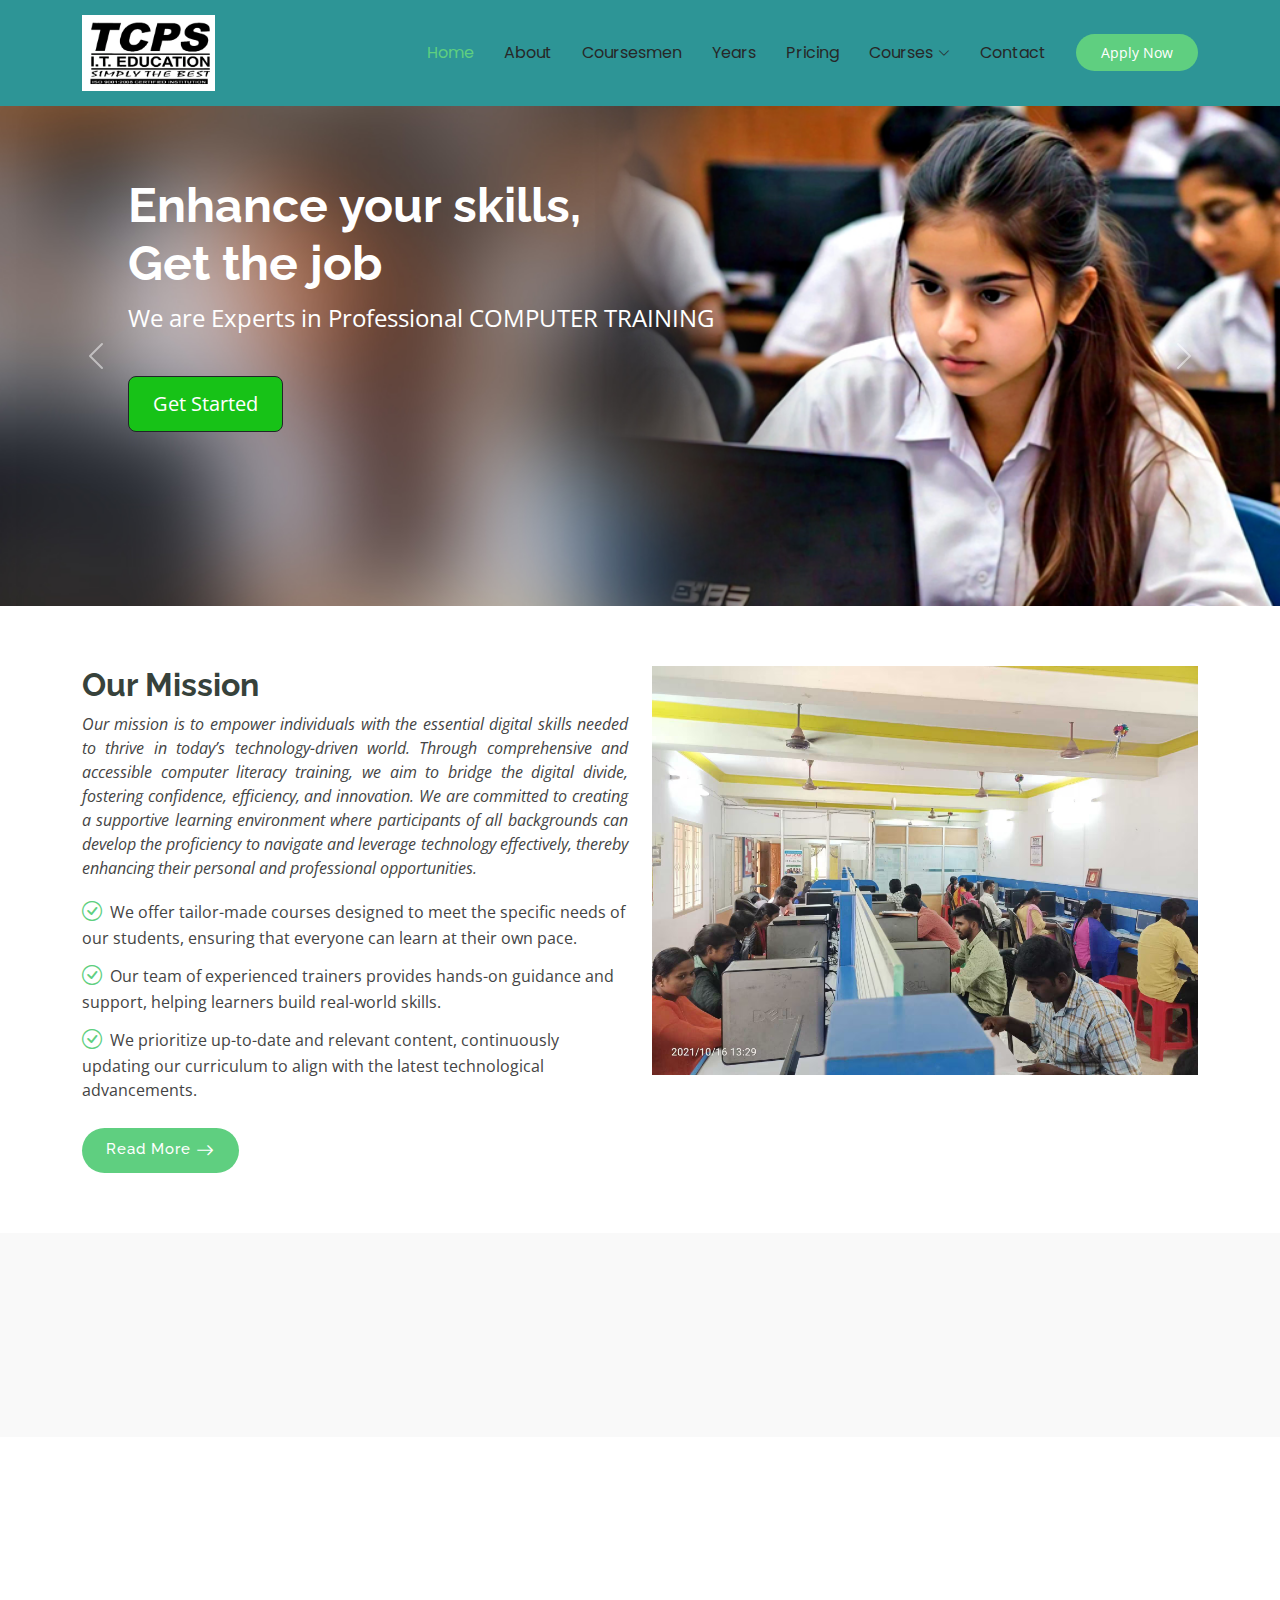
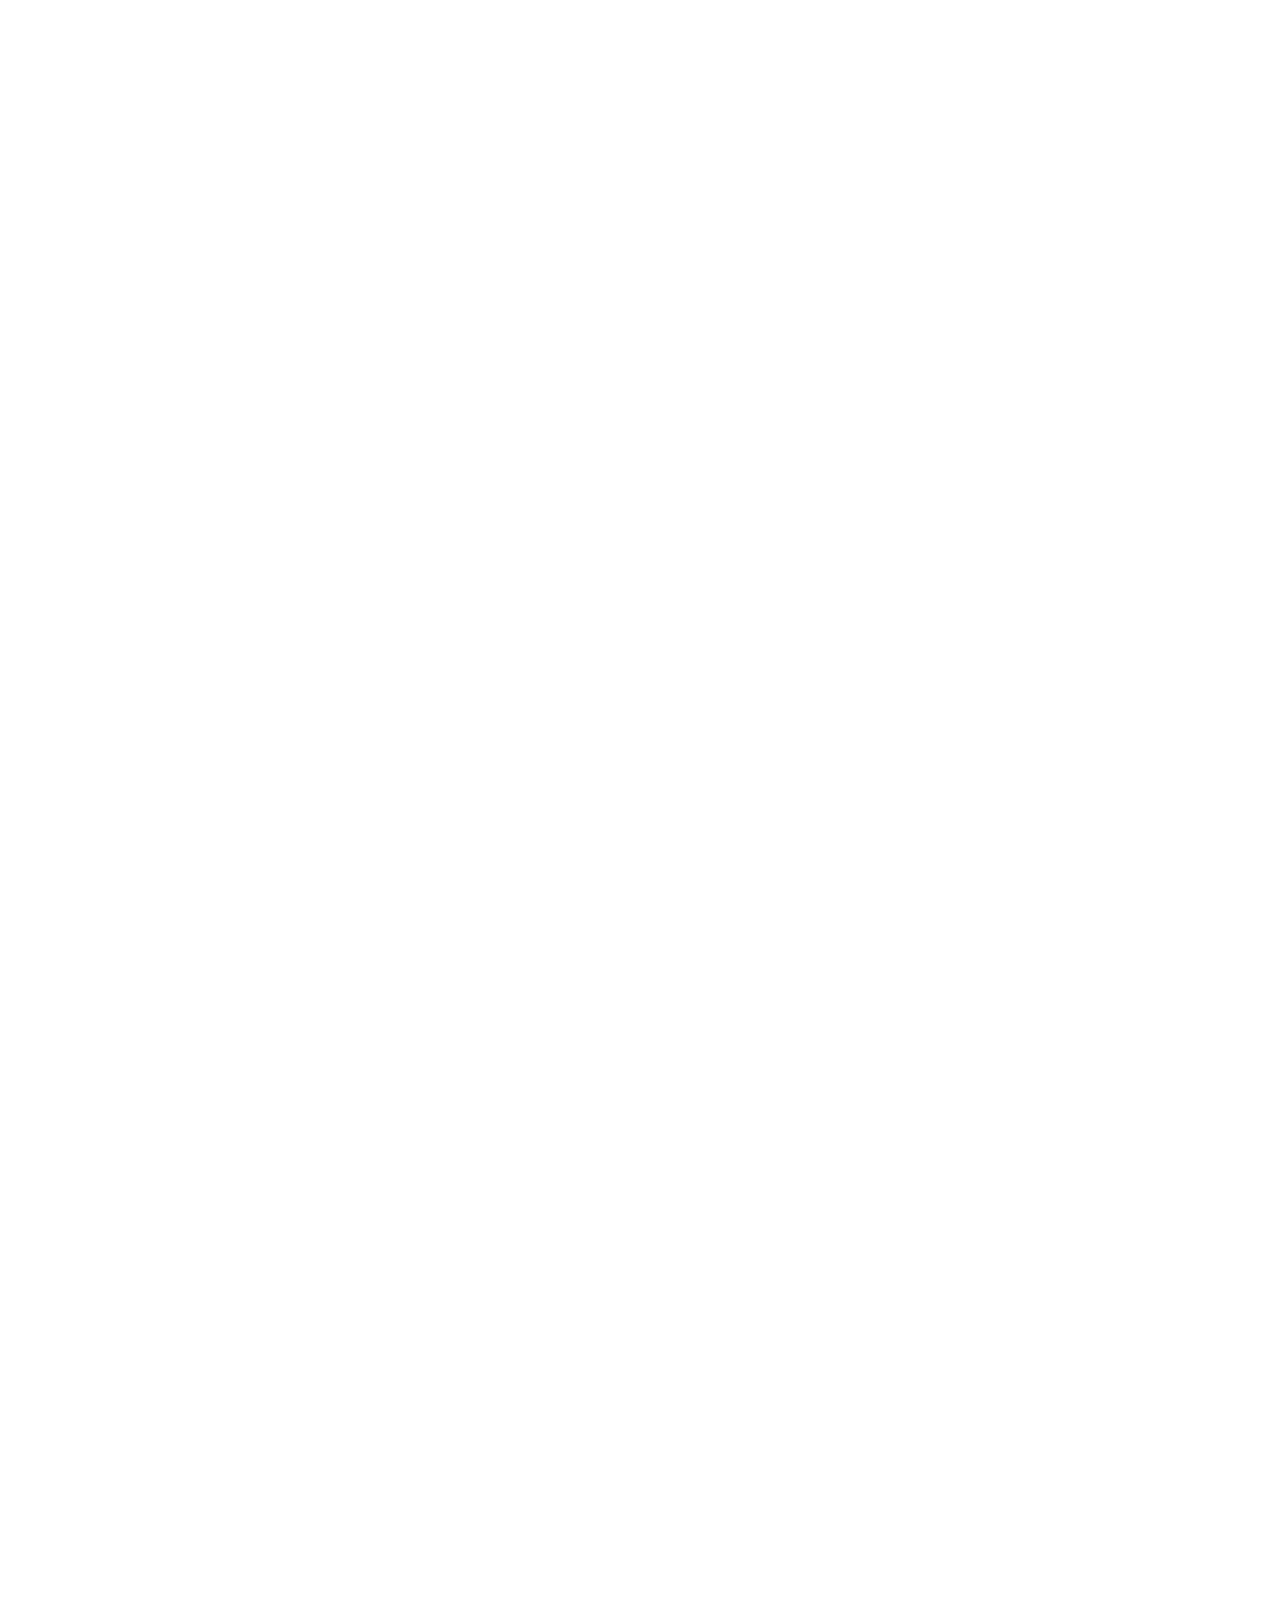
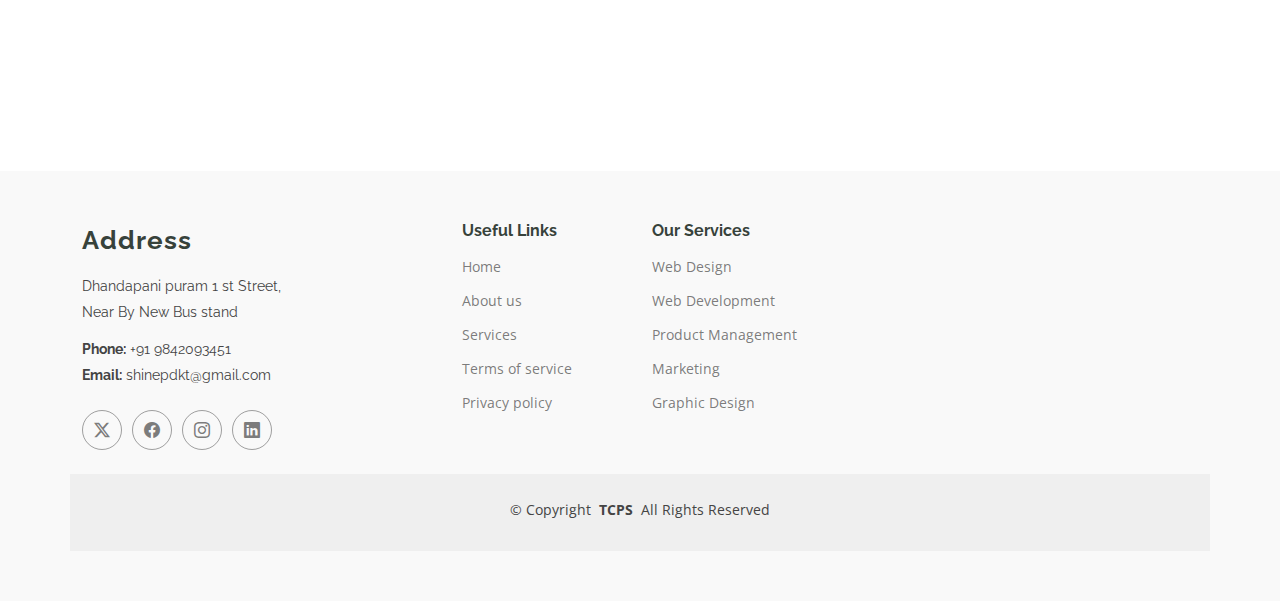
==== index.html @ 38778ba8 "Add project files" ====
<!DOCTYPE html>
<html lang="en">

<head>
  <meta charset="utf-8">
  <meta content="width=device-width, initial-scale=1.0" name="viewport">
  <title>TCPS - Best Computer training Institude in Pudukkottai</title>
  <meta name="description" content="">
  <meta name="keywords" content="">

  <!-- Favicons -->
  <link href="assets/img/favicon.png" rel="icon">
  <link href="assets/img/apple-touch-icon.png" rel="apple-touch-icon">

  <!-- Fonts -->
  <link href="https://fonts.googleapis.com" rel="preconnect">
  <link href="https://fonts.gstatic.com" rel="preconnect" crossorigin>
  <link href="https://fonts.googleapis.com/css2?family=Open+Sans:ital,wght@0,300;0,400;0,500;0,600;0,700;0,800;1,300;1,400;1,500;1,600;1,700;1,800&family=Poppins:ital,wght@0,100;0,200;0,300;0,400;0,500;0,600;0,700;0,800;0,900;1,100;1,200;1,300;1,400;1,500;1,600;1,700;1,800;1,900&family=Raleway:ital,wght@0,100;0,200;0,300;0,400;0,500;0,600;0,700;0,800;0,900;1,100;1,200;1,300;1,400;1,500;1,600;1,700;1,800;1,900&display=swap" rel="stylesheet">

  <!-- Vendor CSS Files -->
  <link href="assets/vendor/bootstrap/css/bootstrap.min.css" rel="stylesheet">
  <link href="assets/vendor/bootstrap-icons/bootstrap-icons.css" rel="stylesheet">
  <link href="assets/vendor/aos/aos.css" rel="stylesheet">
  <link href="assets/vendor/glightbox/css/glightbox.min.css" rel="stylesheet">
  <link href="assets/vendor/swiper/swiper-bundle.min.css" rel="stylesheet">

  <!-- Main CSS File -->
  <link href="assets/css/main.css" rel="stylesheet">

  <!-- =======================================================
  * Template Name: Mentor
  * Template URL: https://bootstrapmade.com/mentor-free-education-bootstrap-theme/
  * Updated: Aug 07 2024 with Bootstrap v5.3.3
  * Author: BootstrapMade.com
  * License: https://bootstrapmade.com/license/
  ======================================================== -->
</head>

<body class="index-page">

  <header id="header" class="header d-flex align-items-center sticky-top">
    <div class="container-fluid container-xl position-relative d-flex align-items-center">

      <a href="index.html" class="logo d-flex align-items-center me-auto">
        <!-- Uncomment the line below if you also wish to use an image logo -->
        <!-- <img src="assets/img/logo.png" alt=""> -->
        <!-- <h1 class="sitename">TCPS</h1> -->
        <img src="assets/img/logo.png">
      </a>

      <nav id="navmenu" class="navmenu">
        <ul>
          <li><a href="index.html" class="active">Home<br></a></li>
          <li><a href="about.html">About</a></li>
          <li><a href="courses.html">Coursesmen</a></li>
          <li><a href="events.html">Years</a></li>
          <li><a href="pricing.html">Pricing</a></li>
          <li class="dropdown"><a href="#"><span>Courses</span> <i class="bi bi-chevron-down toggle-dropdown"></i></a>
            <ul>
              <li><a href="#">Shorterm Courses</a></li>
              <li class="dropdown"><a href="#"><span>Diploma Course</span> <i class="bi bi-chevron-down toggle-dropdown"></i></a>
                <ul>
                  <li><a href="#">DOA</a></li>
                  <li><a href="#">DOAS</a></li>
                  <li><a href="#">DCA</a></li>
                  <li><a href="#">DOM</a></li>
                  <li><a href="#">DDTP</a></li>
                </ul>
              </li>
              <li><a href="#">Type Writing</a></li>
              <li><a href="#">Photoshop</a></li>
              <li><a href="#">Tally</a></li>
            </ul>
          </li>
          <li><a href="contact.html">Contact</a></li>
        </ul>
        <i class="mobile-nav-toggle d-xl-none bi bi-list"></i>
      </nav>

      <a class="btn-getstarted" href="courses.html">Apply Now</a>

    </div>
  </header>

    <!-- Hero Section -->

    </head>
    <body>
        <div id="carouselExampleCaptions" class="carousel slide" data-bs-ride="carousel" data-bs-interval="5000">
            <div class="carousel-inner">
                <div class="carousel-item active">
                    <img src="hero-bg.jpg" class="d-block w-100" alt="...">
                    <div class="carousel-caption">
                        <h1>Enhance your skills,<br>Get the job</h1>
                        <p>We are Experts in Professional COMPUTER TRAINING</p>
                        <a href="#" class="btn btn-dark btn-lg">Get Started</a>
                    </div>
                </div>
                <div class="carousel-item">
                    <img src="hero-bg.jpg" class="d-block w-100" alt="...">
                    <div class="carousel-caption">
                        <h1>Enhance your skills,<br>Get the job</h1>
                        <p>We are Experts in Professional COMPUTER TRAINING</p>
                        <a href="#" class="btn btn-dark btn-lg">Get Started</a>
                    </div>
                </div>
                <div class="carousel-item">
                    <img src="hero-bg.jpg" class="d-block w-100" alt="...">
                    <div class="carousel-caption">
                        <h1>Enhance your skills,<br>Get the job</h1>
                        <p>We are Experts in Professional COMPUTER TRAINING</p>
                        <a href="#" class="btn btn-dark btn-lg">Get Started</a>
                    </div>
                </div>
            </div>
            <button class="carousel-control-prev" type="button" data-bs-target="#carouselExampleCaptions" data-bs-slide="prev">
                <span class="carousel-control-prev-icon" aria-hidden="true"></span>
                <span class="visually-hidden">Previous</span>
            </button>
            <button class="carousel-control-next" type="button" data-bs-target="#carouselExampleCaptions" data-bs-slide="next">
                <span class="carousel-control-next-icon" aria-hidden="true"></span>
                <span class="visually-hidden">Next</span>
            </button>
        </div>
    
        <script src="https://cdn.jsdelivr.net/npm/bootstrap@5.3.0/dist/js/bootstrap.bundle.min.js"></script>
      
    </section><!-- /Hero Section -->

    <!-- About Section -->
    <section id="about" class="about section">

      <div class="container">

        <div class="row gy-4">

          <div class="col-lg-6 order-1 order-lg-2" data-aos="fade-up" data-aos-delay="100">
            <img src="assets/img/about.jpg" class="img-fluid" alt="">
          </div>

          <div class="col-lg-6 order-2 order-lg-1 content" data-aos="fade-up" data-aos-delay="200">
            <h3>Our Mission</h3>
            <p class="fst-italic" style="text-align: justify;">Our mission is to empower individuals with the essential digital skills needed to thrive in today’s technology-driven world. Through comprehensive and accessible computer literacy training, we aim to bridge the digital divide, fostering confidence, efficiency, and innovation. We are committed to creating a supportive learning environment where participants of all backgrounds can develop the proficiency to navigate and leverage technology effectively, thereby enhancing their personal and professional opportunities.</p>
            <ul>
              <li><i class="bi bi-check-circle"></i> <span>We offer tailor-made courses designed to meet the specific needs of our students, ensuring that everyone can learn at their own pace.</span></li>
              <li><i class="bi bi-check-circle"></i> <span>Our team of experienced trainers provides hands-on guidance and support, helping learners build real-world skills.</span></li>
              <li><i class="bi bi-check-circle"></i> <span>We prioritize up-to-date and relevant content, continuously updating our curriculum to align with the latest technological advancements.
              </span></li>
            </ul>
            <a href="#" class="read-more"><span>Read More</span><i class="bi bi-arrow-right"></i></a>
          </div>

        </div>

      </div>

    </section><!-- /About Section -->

    <!-- Counts Section -->
    <section id="counts" class="section counts light-background">

      <div class="container" data-aos="fade-up" data-aos-delay="100">

        <div class="row gy-4">

          <div class="col-lg-3 col-md-6">
            <div class="stats-item text-center w-100 h-100">
              <span data-purecounter-start="0" data-purecounter-end="6800" data-purecounter-duration="1" class="purecounter"></span>
              <p>Students</p>
            </div>
          </div><!-- End Stats Item -->

          <div class="col-lg-3 col-md-6">
            <div class="stats-item text-center w-100 h-100">
              <span data-purecounter-start="0" data-purecounter-end="20" data-purecounter-duration="1" class="purecounter"></span>
              <p>Courses</p>
            </div>
          </div><!-- End Stats Item -->

          <div class="col-lg-3 col-md-6">
            <div class="stats-item text-center w-100 h-100">
              <span data-purecounter-start="0" data-purecounter-end="15" data-purecounter-duration="1" class="purecounter"></span>
              <p>Years</p>
            </div>
          </div><!-- End Stats Item -->

          <div class="col-lg-3 col-md-6">
            <div class="stats-item text-center w-100 h-100">
              <span data-purecounter-start="0" data-purecounter-end="10" data-purecounter-duration="1" class="purecounter"></span>
              <p>Trainers</p>
            </div>
          </div><!-- End Stats Item -->

        </div>

      </div>

    </section><!-- /Counts Section -->

    <!-- Why Us Section -->
    <section id="why-us" class="section why-us">

      <div class="container">

        <div class="row gy-4">

          <div class="col-lg-4" data-aos="fade-up" data-aos-delay="100">
            <div class="why-box">
              <h3>"If you don't act today, tomorrow may never come."</h3>
              <p style="text-align: justify;">Are you ready to take your first step toward a rewarding career in technology? At our institute, we provide more than just courses—we offer a gateway to your future. Our curriculum is designed to meet the demands of today’s fast-paced IT industry, ensuring you gain the skills that employers are actively seeking. With hands-on training, personalized guidance from expert instructors, and a supportive learning environment, you'll be equipped to confidently navigate and excel in the digital world. Don’t just learn about technology—master it with us and open the door to endless opportunities.</p>
              <div class="text-center">
                <a href="#" class="more-btn"><span>Apply</span> <i class="bi bi-chevron-right"></i></a>
              </div>
            </div>
          </div><!-- End Why Box -->

          <div class="col-lg-8 d-flex align-items-stretch">
            <div class="row gy-4" data-aos="fade-up" data-aos-delay="200">

              <div class="col-xl-4">
                <div class="icon-box d-flex flex-column justify-content-center align-items-center">
                  <i class="bi bi-clipboard-data"></i>
                  <h4>Corporis voluptates officia eiusmod</h4>
                  <p>Consequuntur sunt aut quasi enim aliquam quae harum pariatur laboris nisi ut aliquip</p>
                </div>
              </div><!-- End Icon Box -->

            </div>
          </div>

        </div>

      </div>

    </section><!-- /Why Us Section -->

    <!-- Features Section -->
    <section id="features" class="features section">
      <div class="container section-title" data-aos="fade-up">
        <h2>Courses</h2>
        <p>WHAT WE DO OFFER</p>
      </div><!-- End Section Title -->

      <div class="container">

        <div class="row gy-4">

          <div class="col-lg-3 col-md-4" data-aos="fade-up" data-aos-delay="100">
            <div class="features-item">
              <i class="bi bi-mortarboard" style="color: #ffbb2c;"></i>
              <h3><a href="" class="stretched-link">Diploma Courses</a></h3>
            </div>
          </div><!-- End Feature Item -->

          <div class="col-lg-3 col-md-4" data-aos="fade-up" data-aos-delay="200">
            <div class="features-item">
              <i class="bi bi-award" style="color: #5578ff;"></i>
              <h3><a href="" class="stretched-link">Certificate Courses</a></h3>
            </div>
          </div><!-- End Feature Item -->

          <div class="col-lg-3 col-md-4" data-aos="fade-up" data-aos-delay="300">
            <div class="features-item">
              <i class="bi bi-keyboard" style="color: #e80368;"></i>
              <h3><a href="" class="stretched-link">Type Writing Courses</a></h3>
            </div>
          </div><!-- End Feature Item -->

          <div class="col-lg-3 col-md-4" data-aos="fade-up" data-aos-delay="400">
            <div class="features-item">
              <i class="bi bi-currency-rupee" style="color: #e361ff; font-size: 24px;"></i>
              <h3><a href="" class="stretched-link">Accounting Software</a></h3>
            </div>
          </div><!-- End Feature Item -->

          <div class="col-lg-3 col-md-4" data-aos="fade-up" data-aos-delay="500">
            <div class="features-item">
              <i class="bi bi-tools" style="color: #47aeff;"></i>
              <h3><a href="" class="stretched-link">3D Modeling and rendering</a></h3>
            </div>
          </div><!-- End Feature Item -->

          <div class="col-lg-3 col-md-4" data-aos="fade-up" data-aos-delay="600">
            <div class="features-item">
              <i class="bi bi-image" style="color: #ffa76e;"></i>
              <h3><a href="" class="stretched-link">Photoshop</a></h3>
            </div>
          </div><!-- End Feature Item -->

          <div class="col-lg-3 col-md-4" data-aos="fade-up" data-aos-delay="700">
            <div class="features-item">
              <i class="bi bi-laptop" style="color: #11dbcf;"></i>
              <h3><a href="" class="stretched-link">Computer Basics</a></h3>
            </div>
          </div><!-- End Feature Item -->

          <div class="col-lg-3 col-md-4" data-aos="fade-up" data-aos-delay="800">
            <div class="features-item">
              <i class="bi bi-terminal" style="color: #4233ff;"></i>
              <h3><a href="" class="stretched-link">Programming</a></h3>
            </div>
          </div><!-- End Feature Item -->

          <div class="col-lg-3 col-md-4" data-aos="fade-up" data-aos-delay="900">
            <div class="features-item">
              <i class="bi bi-camera-video" style="color: #b2904f;"></i>
              <h3><a href="" class="stretched-link">Video Editing</a></h3>
            </div>
          </div><!-- End Feature Item -->

          <div class="col-lg-3 col-md-4" data-aos="fade-up" data-aos-delay="1000">
            <div class="features-item">
              <i class="bi bi-cpu" style="color: #b20969;"></i>
              <h3><a href="" class="stretched-link">Hardware</a></h3>
            </div>
          </div><!-- End Feature Item -->

          <div class="col-lg-3 col-md-4" data-aos="fade-up" data-aos-delay="1100">
            <div class="features-item">
              <link rel="stylesheet" href="https://cdnjs.cloudflare.com/ajax/libs/font-awesome/6.0.0-beta3/css/all.min.css">
              <i class="fa fa-file-excel" style="color: #0f8527; font-size: 24px;"></i>
              <h3><a href="" class="stretched-link">Advanced Excel</a></h3>
            </div>
          </div><!-- End Feature Item -->

          <div class="col-lg-3 col-md-4" data-aos="fade-up" data-aos-delay="1200">
            <div class="features-item">
              <i class="bi bi-book" style="color: #29cc61;"></i>
              <h3><a href="" class="stretched-link">Sortterm Courses</a></h3>
            </div>
          </div><!-- End Feature Item -->

        </div>

      </div>

    </section><!-- /Features Section -->

    <!-- Courses Section -->
    <section id="courses" class="courses section">

      <!-- Section Title -->
      <div class="container section-title" data-aos="fade-up">
        <h2>Courses</h2>
        <p>Popular Courses</p>
      </div><!-- End Section Title -->

      <div class="container">

        <div class="row">

          <div class="col-lg-4 col-md-6 d-flex align-items-stretch" data-aos="zoom-in" data-aos-delay="100">
            <div class="course-item">
              <img src="assets/img/course-1.jpg" class="img-fluid" alt="...">
              <div class="course-content">
                <div class="d-flex justify-content-between align-items-center mb-3">
                  <p class="category">Web Development</p>
                </div>
                <h3><a href="course-details.html">Website Design</a></h3>
                <p class="description">Empowering students with cutting-edge web development skills through hands-on training and industry-relevant expertise at TCPS IT Education.</p>
                <div class="trainer d-flex justify-content-between align-items-center">
                </div>
              </div>
            </div>
          </div> <!-- End Course Item-->

          <div class="col-lg-4 col-md-6 d-flex align-items-stretch mt-4 mt-md-0" data-aos="zoom-in" data-aos-delay="200">
            <div class="course-item">
              <img src="assets/img/course-2.jpg" class="img-fluid" alt="...">
              <div class="course-content">
                <div class="d-flex justify-content-between align-items-center mb-3">
                  <p class="category">Accounting Software</p>
                </div>

                <h3><a href="course-details.html">Search Engine Optimization</a></h3>
                <p class="description">Equipping learners with essential accounting software skills through practical training and expert guidance at TCPS IT Education.</p>
                <div class="trainer d-flex justify-content-between align-items-center">
                </div>
              </div>
            </div>
          </div> <!-- End Course Item-->

          <div class="col-lg-4 col-md-6 d-flex align-items-stretch mt-4 mt-lg-0" data-aos="zoom-in" data-aos-delay="300">
            <div class="course-item">
              <img src="assets/img/course-3.jpg" class="img-fluid" alt="...">
              <div class="course-content">
                <div class="d-flex justify-content-between align-items-center mb-3">
                  <p class="category">Typing</p>
                </div>

                <h3><a href="course-details.html">Type Writing</a></h3>
                <p class="description">Providing comprehensive typewriting training with government-recognized certification, empowering students with essential typing skills at TCPS IT Education.</p>
                <div class="trainer d-flex justify-content-between align-items-center">
                  <div class="trainer-profile d-flex align-items-center">
                </div>
              </div>
            </div>
          </div> <!-- End Course Item-->

        </div>

      </div>

    </section><!-- /Courses Section -->

    <!-- Trainers Index Section 
    <section id="trainers-index" class="section trainers-index">

      <div class="container">

        <div class="row">

          <div class="col-lg-4 col-md-6 d-flex" data-aos="fade-up" data-aos-delay="100">
            <div class="member">
              <img src="assets/img/trainers/trainer-1.jpg" class="img-fluid" alt="">
              <div class="member-content">
                <h4>Walter White</h4>
                <span>Web Development</span>
                <p>
                  Magni qui quod omnis unde et eos fuga et exercitationem. Odio veritatis perspiciatis quaerat qui aut aut aut
                </p>
                <div class="social">
                  <a href=""><i class="bi bi-twitter-x"></i></a>
                  <a href=""><i class="bi bi-facebook"></i></a>
                  <a href=""><i class="bi bi-instagram"></i></a>
                  <a href=""><i class="bi bi-linkedin"></i></a>
                </div>
              </div>
            </div>
          </div> End Team Member

          <div class="col-lg-4 col-md-6 d-flex" data-aos="fade-up" data-aos-delay="200">
            <div class="member">
              <img src="assets/img/trainers/trainer-2.jpg" class="img-fluid" alt="">
              <div class="member-content">
                <h4>Sarah Jhinson</h4>
                <span>Marketing</span>
                <p>
                  Repellat fugiat adipisci nemo illum nesciunt voluptas repellendus. In architecto rerum rerum temporibus
                </p>
                <div class="social">
                  <a href=""><i class="bi bi-twitter-x"></i></a>
                  <a href=""><i class="bi bi-facebook"></i></a>
                  <a href=""><i class="bi bi-instagram"></i></a>
                  <a href=""><i class="bi bi-linkedin"></i></a>
                </div>
              </div>
            </div>
          </div> End Team Member 

          <div class="col-lg-4 col-md-6 d-flex" data-aos="fade-up" data-aos-delay="300">
            <div class="member">
              <img src="assets/img/trainers/trainer-3.jpg" class="img-fluid" alt="">
              <div class="member-content">
                <h4>William Anderson</h4>
                <span>Content</span>
                <p>
                  Voluptas necessitatibus occaecati quia. Earum totam consequuntur qui porro et laborum toro des clara
                </p>
                <div class="social">
                  <a href=""><i class="bi bi-twitter-x"></i></a>
                  <a href=""><i class="bi bi-facebook"></i></a>
                  <a href=""><i class="bi bi-instagram"></i></a>
                  <a href=""><i class="bi bi-linkedin"></i></a>
                </div>
              </div>
            </div>
          </div> End Team Member 

        </div>

      </div>

    </section> /Trainers Index Section -->

  </main>

  <footer id="footer" class="footer position-relative light-background">

    <div class="container footer-top">
      <div class="row gy-4">
        <div class="col-lg-4 col-md-6 footer-about">
          <a href="index.html" class="logo d-flex align-items-center">
            <span class="sitename">Address</span>
          </a>
          <div class="footer-contact pt-3">
            <p>Dhandapani puram 1 st Street,</p>
            <p>Near By New Bus stand</p>
            <p class="mt-3"><strong>Phone:</strong> <span>+91 9842093451</span></p>
            <p><strong>Email:</strong> <span>shinepdkt@gmail.com</span></p>
          </div>
          <div class="social-links d-flex mt-4">
            <a href=""><i class="bi bi-twitter-x"></i></a>
            <a href=""><i class="bi bi-facebook"></i></a>
            <a href=""><i class="bi bi-instagram"></i></a>
            <a href=""><i class="bi bi-linkedin"></i></a>
          </div>
        </div>

        <div class="col-lg-2 col-md-3 footer-links">
          <h4>Useful Links</h4>
          <ul>
            <li><a href="#">Home</a></li>
            <li><a href="#">About us</a></li>
            <li><a href="#">Services</a></li>
            <li><a href="#">Terms of service</a></li>
            <li><a href="#">Privacy policy</a></li>
          </ul>
        </div>

        <div class="col-lg-2 col-md-3 footer-links">
          <h4>Our Services</h4>
          <ul>
            <li><a href="#">Web Design</a></li>
            <li><a href="#">Web Development</a></li>
            <li><a href="#">Product Management</a></li>
            <li><a href="#">Marketing</a></li>
            <li><a href="#">Graphic Design</a></li>
          </ul>
        </div>

      </div>
    </div>

    <div class="container copyright text-center mt-4">
      <p>© <span>Copyright</span> <strong class="px-1 sitename">TCPS</strong> <span>All Rights Reserved</span></p>
      <div class="credits">
        <!-- All the links in the footer should remain intact. -->
        <!-- You can delete the links only if you've purchased the pro version. -->
        <!-- Licensing information: https://bootstrapmade.com/license/ -->
        <!-- Purchase the pro version with working PHP/AJAX contact form: [buy-url] -->
        
      </div>
    </div>

  </footer>

  <!-- Scroll Top -->
  <a href="#" id="scroll-top" class="scroll-top d-flex align-items-center justify-content-center"><i class="bi bi-arrow-up-short"></i></a>

  <!-- Preloader -->
  <div id="preloader"></div>

  <!-- Vendor JS Files -->
  <script src="assets/vendor/bootstrap/js/bootstrap.bundle.min.js"></script>
  <script src="assets/vendor/php-email-form/validate.js"></script>
  <script src="assets/vendor/aos/aos.js"></script>
  <script src="assets/vendor/glightbox/js/glightbox.min.js"></script>
  <script src="assets/vendor/purecounter/purecounter_vanilla.js"></script>
  <script src="assets/vendor/swiper/swiper-bundle.min.js"></script>

  <!-- Main JS File -->
  <script src="assets/js/main.js"></script>

</body>

</html>
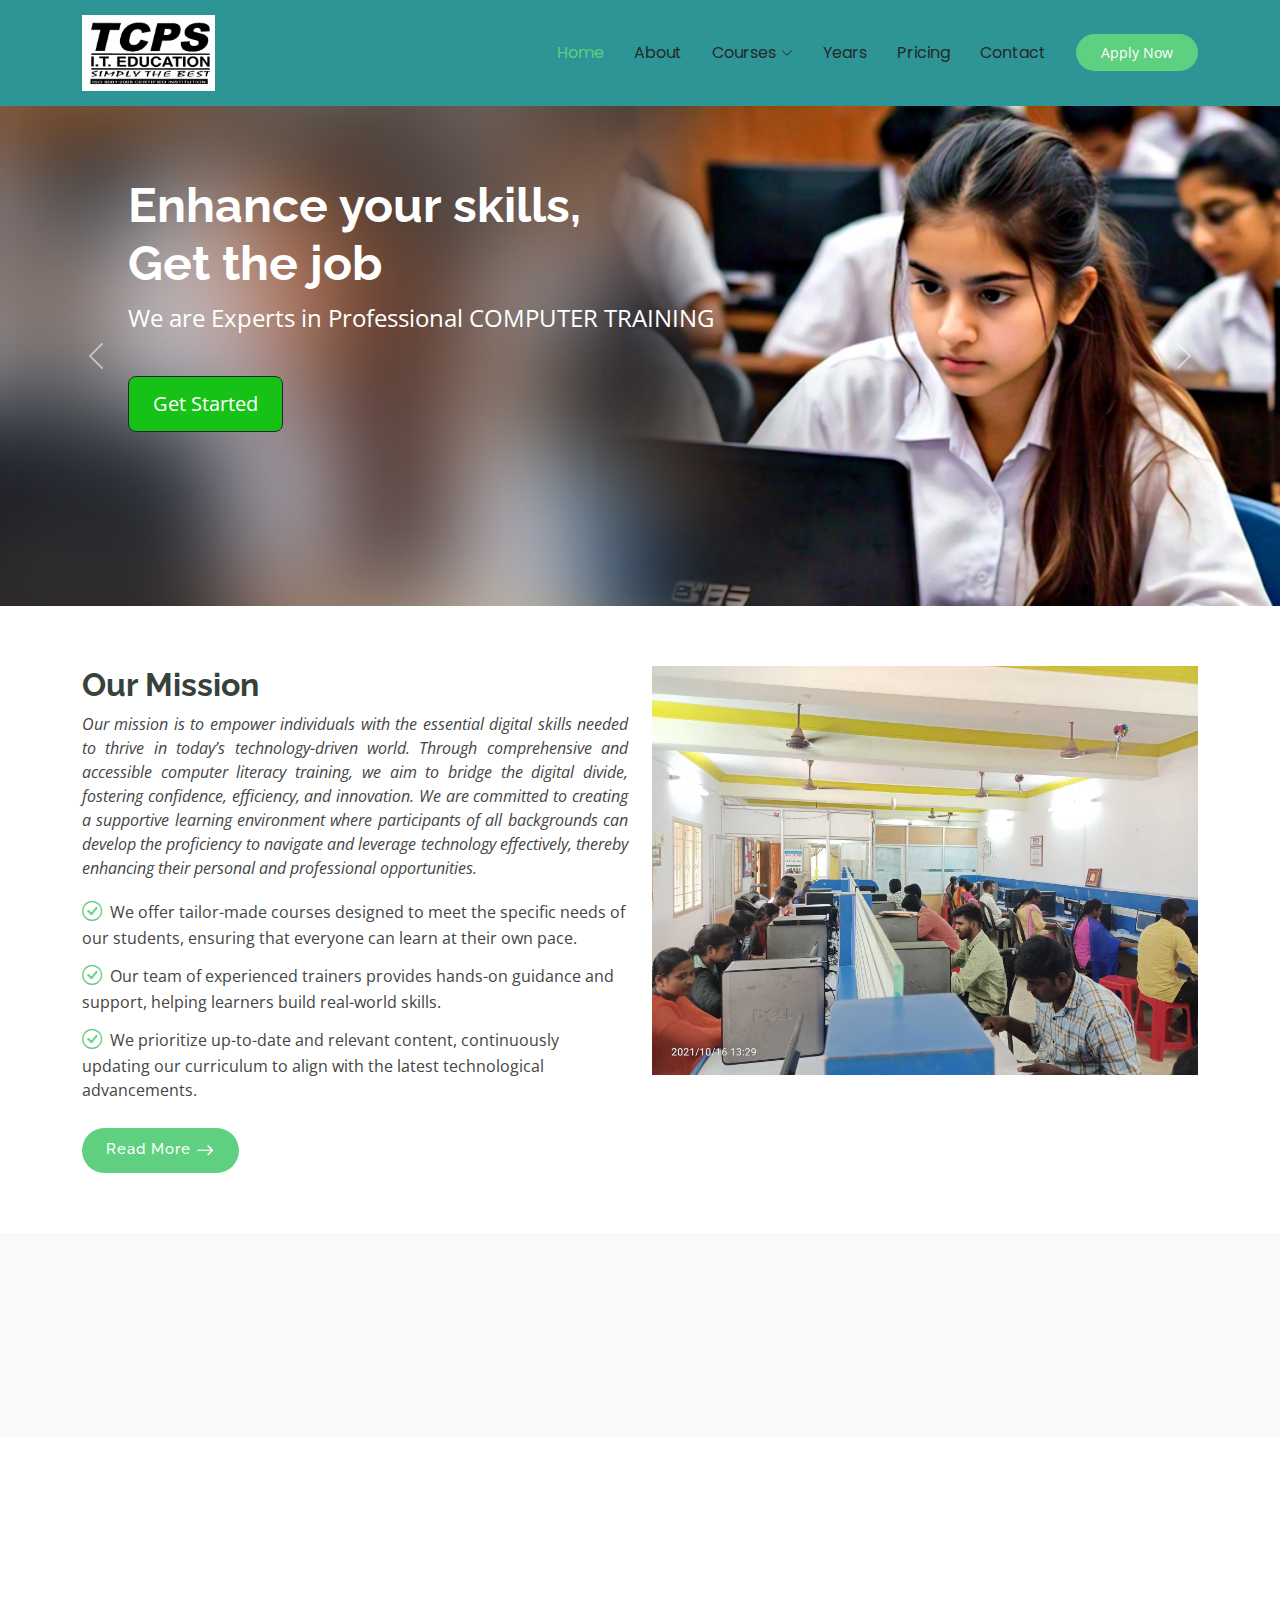
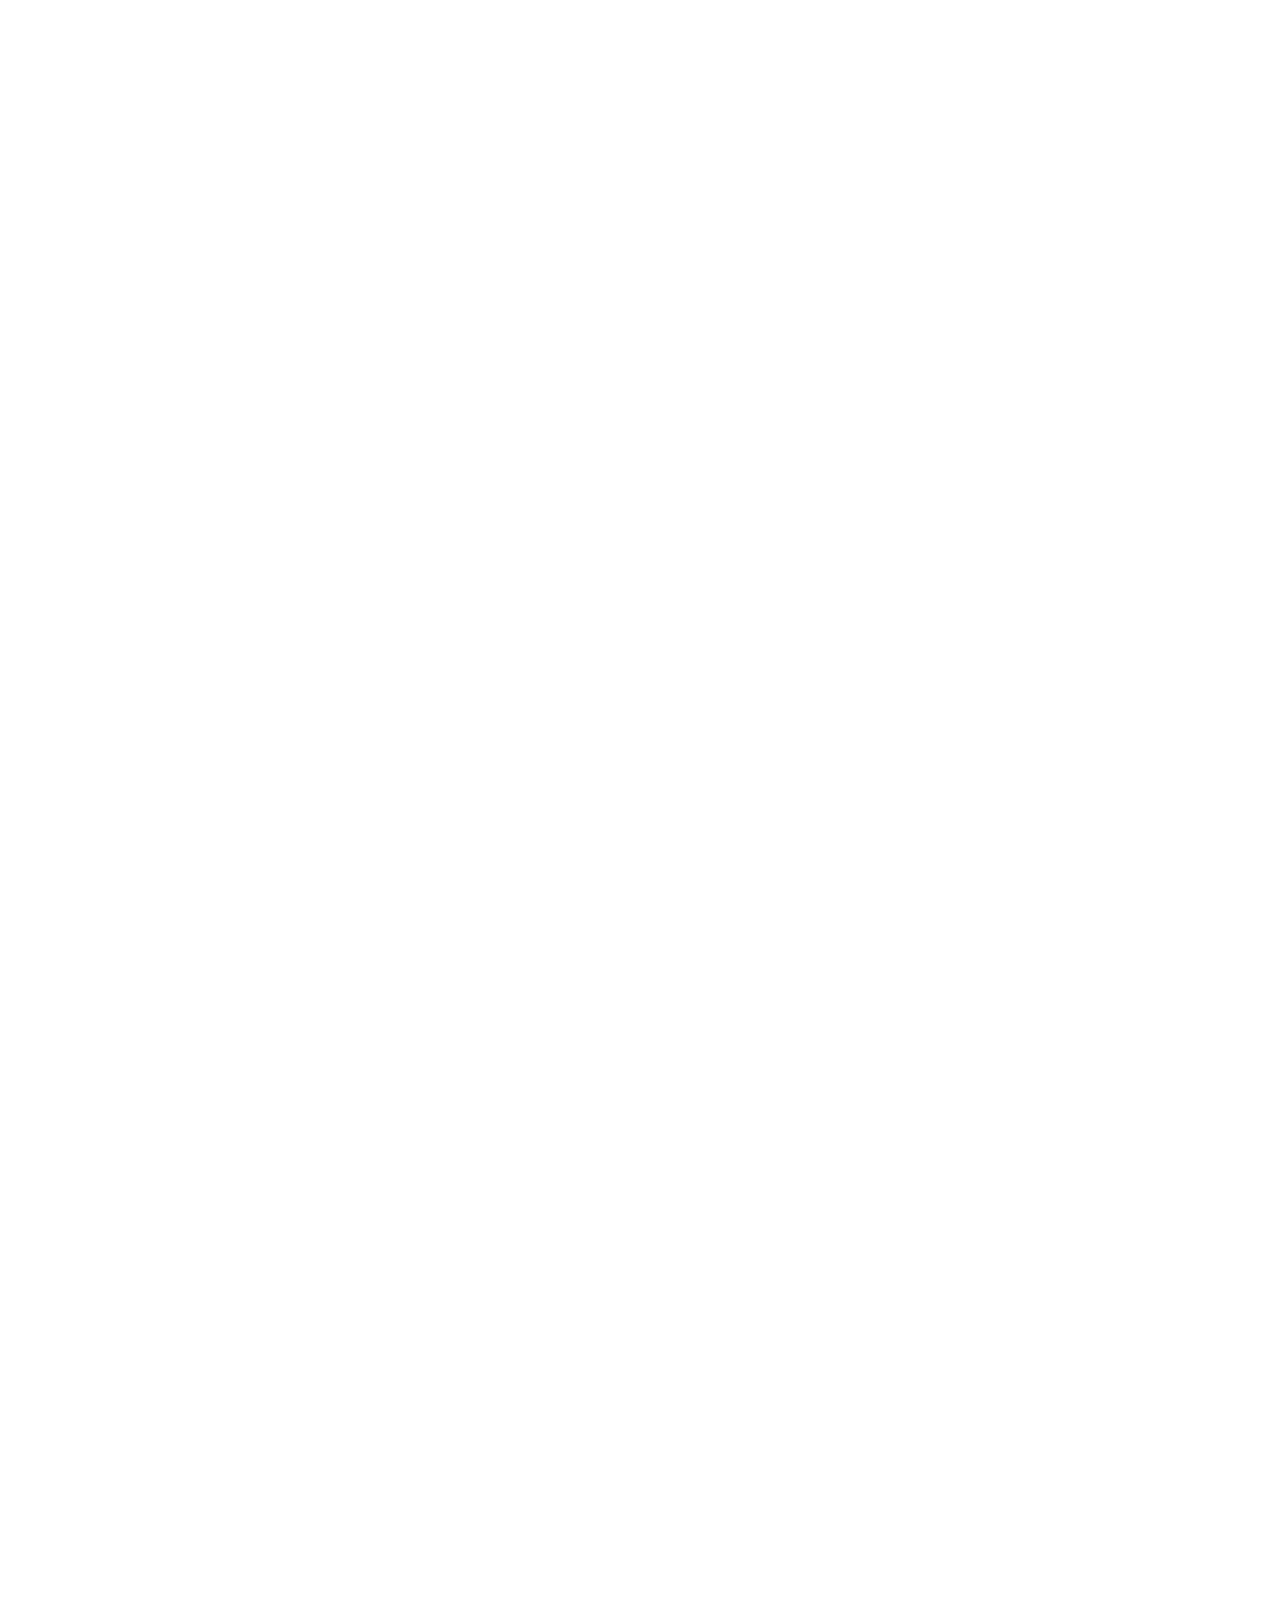
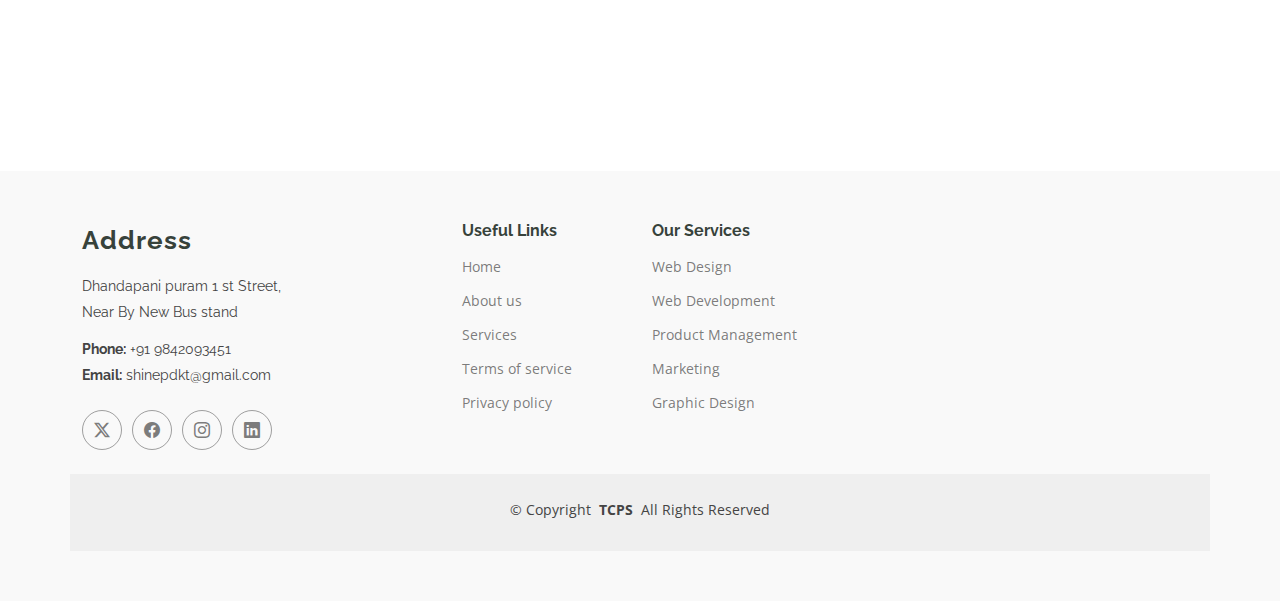
==== commit 04cb3685: "new edits" ====
--- a/index.html
+++ b/index.html
@@ -52,26 +52,41 @@
         <ul>
           <li><a href="index.html" class="active">Home<br></a></li>
           <li><a href="about.html">About</a></li>
-          <li><a href="courses.html">Coursesmen</a></li>
+          <li class="dropdown"><a href="#"><span>Courses</span> <i class="bi bi-chevron-down toggle-dropdown"></i></a>
+            <ul>
+              <li class="dropdown"><a href="#"><span>Institude Courses</span> <i class="bi bi-chevron-down toggle-dropdown"></i></a>
+                <ul>
+                  <li><a href="courses.html">Tally</a></li>
+                  <li class="dropdown"><a href="#"><span>Diploma Courses</span> <i class="bi bi-chevron-down toggle-dropdown"></i></a>
+                    <ul>
+                      <li><a href="courses.html">DOA</a></li>
+                      <li><a href="courses.html">DOAS</a></li>
+                      <li><a href="courses.html">DCA</a></li>
+                      <li><a href="courses.html">DOM</a></li>
+                      <li><a href="courses.html">DDTP</a></li>
+                    </ul>
+                    <li class="dropdown"><a href="#"><span>Shorterm Courses</span> <i class="bi bi-chevron-down toggle-dropdown"></i></a>
+                    <ul>
+                      <li><a href="courses.html">DOA</a></li>
+                      <li><a href="courses.html">DOAS</a></li>
+                      <li><a href="courses.html">DCA</a></li>
+                      <li><a href="courses.html">DOM</a></li>
+                      <li><a href="courses.html">DDTP</a></li>
+                    </ul>
+                  <li><a href="courses.html">Photoshop</a></li>
+                  <li><a href="courses.html">Video Editing</a></li>
+                </ul>
+                <li class="dropdown"><a href="#"><span>Government Courses</span> <i class="bi bi-chevron-down toggle-dropdown"></i></a>
+                  <ul>
+                    <li><a href="courses.html">Type Writing</a></li>
+                    <li><a href="courses.html">COA</a></li>
+                  </ul>
+              </li>
+            </ul>
+          </li>
           <li><a href="events.html">Years</a></li>
           <li><a href="pricing.html">Pricing</a></li>
-          <li class="dropdown"><a href="#"><span>Courses</span> <i class="bi bi-chevron-down toggle-dropdown"></i></a>
-            <ul>
-              <li><a href="#">Shorterm Courses</a></li>
-              <li class="dropdown"><a href="#"><span>Diploma Course</span> <i class="bi bi-chevron-down toggle-dropdown"></i></a>
-                <ul>
-                  <li><a href="#">DOA</a></li>
-                  <li><a href="#">DOAS</a></li>
-                  <li><a href="#">DCA</a></li>
-                  <li><a href="#">DOM</a></li>
-                  <li><a href="#">DDTP</a></li>
-                </ul>
-              </li>
-              <li><a href="#">Type Writing</a></li>
-              <li><a href="#">Photoshop</a></li>
-              <li><a href="#">Tally</a></li>
-            </ul>
-          </li>
+
           <li><a href="contact.html">Contact</a></li>
         </ul>
         <i class="mobile-nav-toggle d-xl-none bi bi-list"></i>
@@ -219,9 +234,30 @@
 
               <div class="col-xl-4">
                 <div class="icon-box d-flex flex-column justify-content-center align-items-center">
-                  <i class="bi bi-clipboard-data"></i>
-                  <h4>Corporis voluptates officia eiusmod</h4>
-                  <p>Consequuntur sunt aut quasi enim aliquam quae harum pariatur laboris nisi ut aliquip</p>
+                  <i class="bi bi-people" style="color: black"></i>
+                  <h4>Meet Our Expert Instructors</h4>
+                  <p><justify>Our Expert Instructors
+                    Icon: bi bi-person-badge
+                    Title: "Meet Our Expert Instructors"
+                    Description: "Our team of highly qualified and experienced instructors is dedicated to providing you with personalized guidance and hands-on training, ensuring you master the skills needed for success in the IT industry."
+                    2. Student Success Stories
+                    Icon: bi bi-award
+                    Title: "Success Stories"
+                    Description: "Hear from our students who have successfully transitioned into rewarding careers in technology. Learn how TCPS IT Education has empowered them to achieve their goals."
+                    3. Innovative Learning Environment
+                    Icon: bi bi-lightbulb
+                    Title: "Innovative Learning Environment"
+                    Description: "Experience a dynamic and interactive learning environment at TCPS IT Education, designed to foster creativity and innovation. Our state-of-the-art facilities and resources support your educational journey."
+                    4. Customized Training Programs
+                    Icon: bi bi-tools
+                    Title: "Customized Training Programs"
+                    Description: "We offer customized training programs tailored to your needs, whether you're looking to enhance your current skills or learn something entirely new. Our courses are designed to help you achieve your career objectives."
+                    5. Industry-Recognized Certifications
+                    Icon: bi bi-shield-check
+                    Title: "Industry-Recognized Certifications"
+                    Description: "Earn industry-recognized certifications that validate your expertise and boost your career prospects. Our comprehensive training programs prepare you for certification exams with confidence."
+                    These options can be customized to match your institute's specific strengths and the message you want to convey to potential students.</p>
+                    </justify>
                 </div>
               </div><!-- End Icon Box -->
 
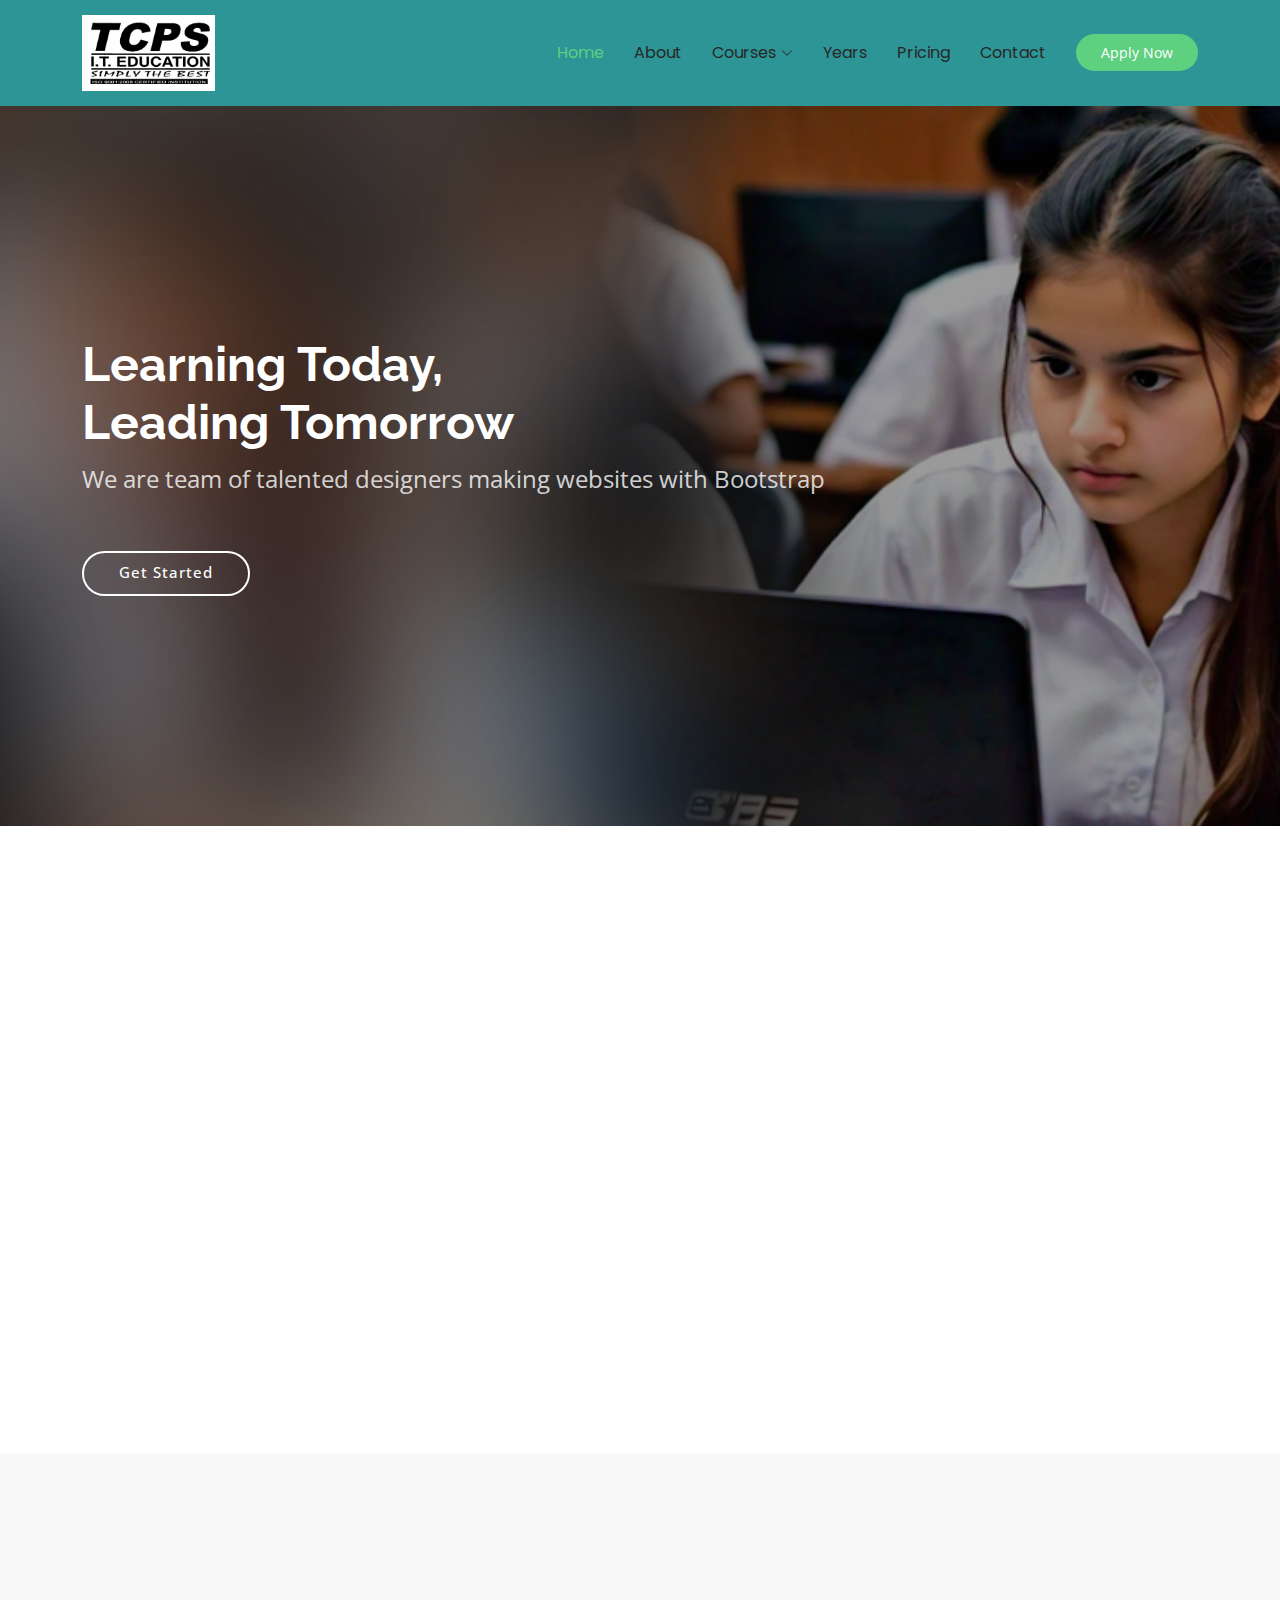
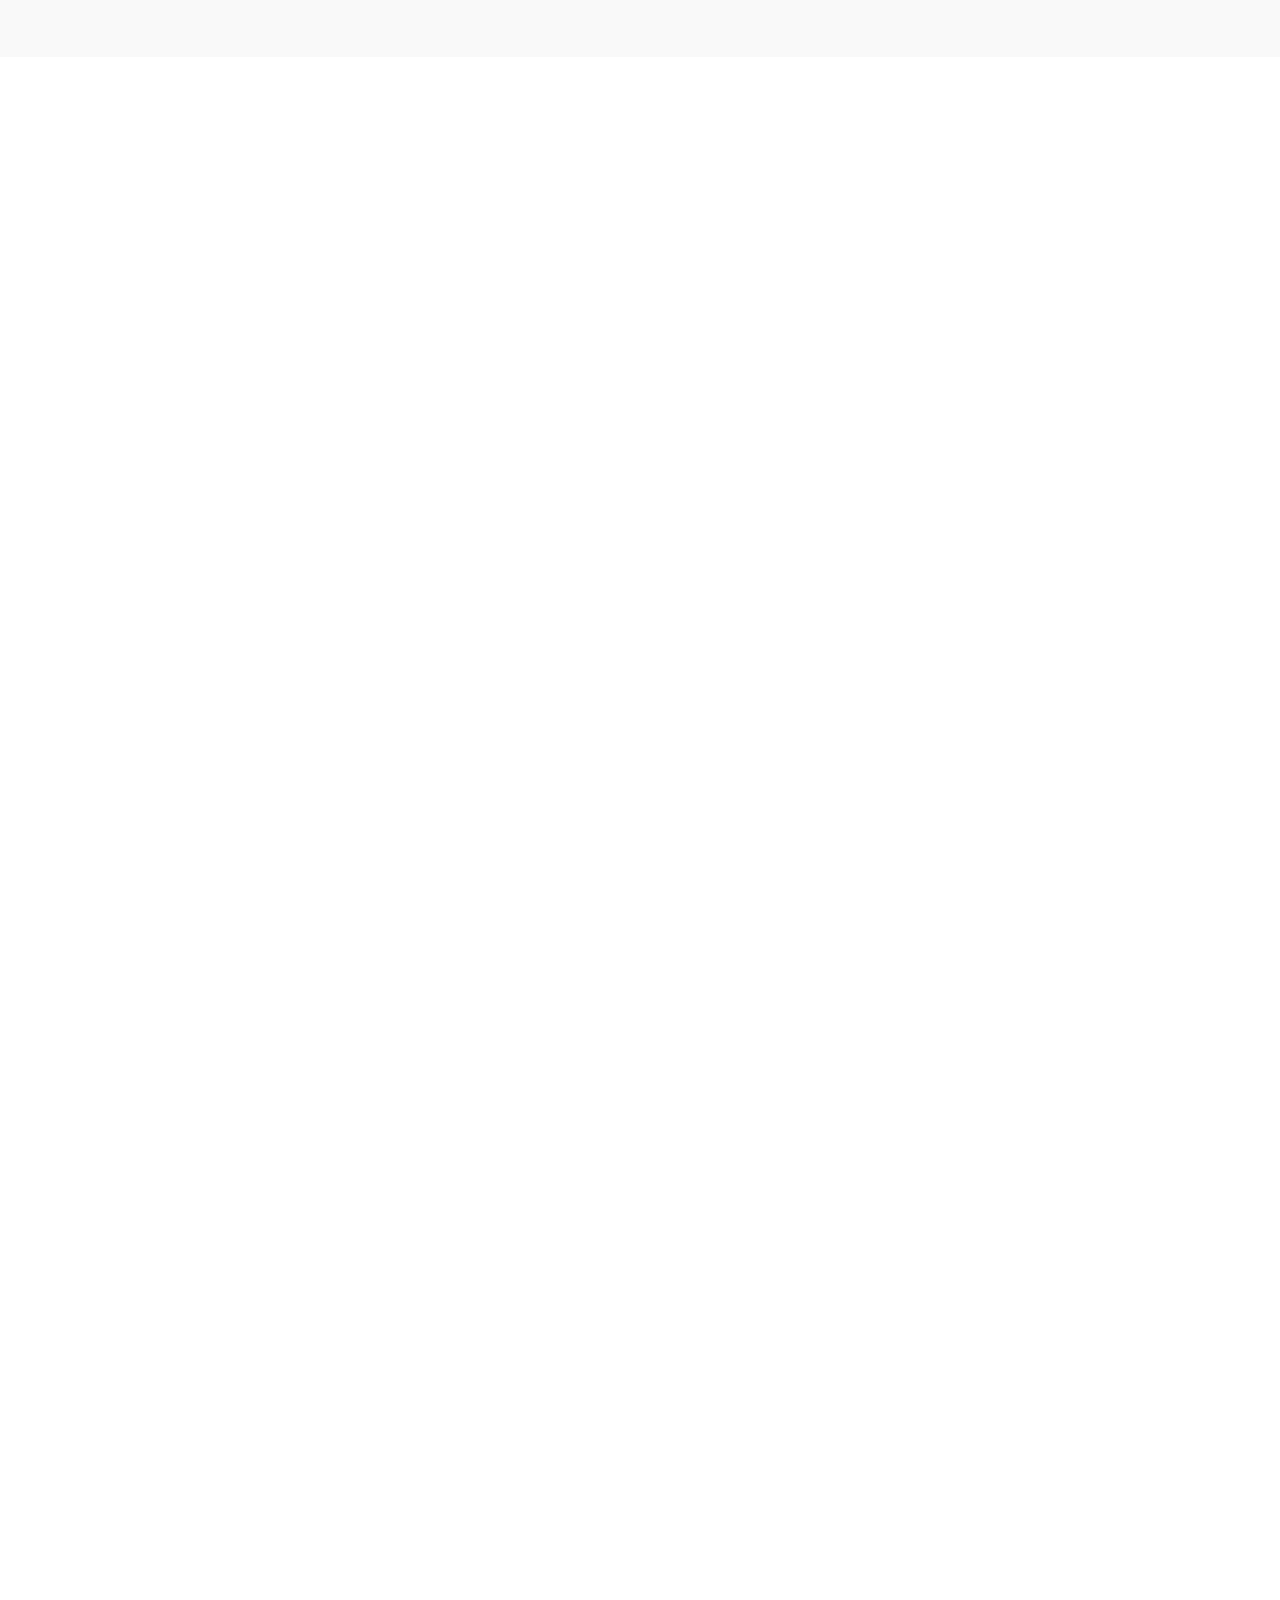
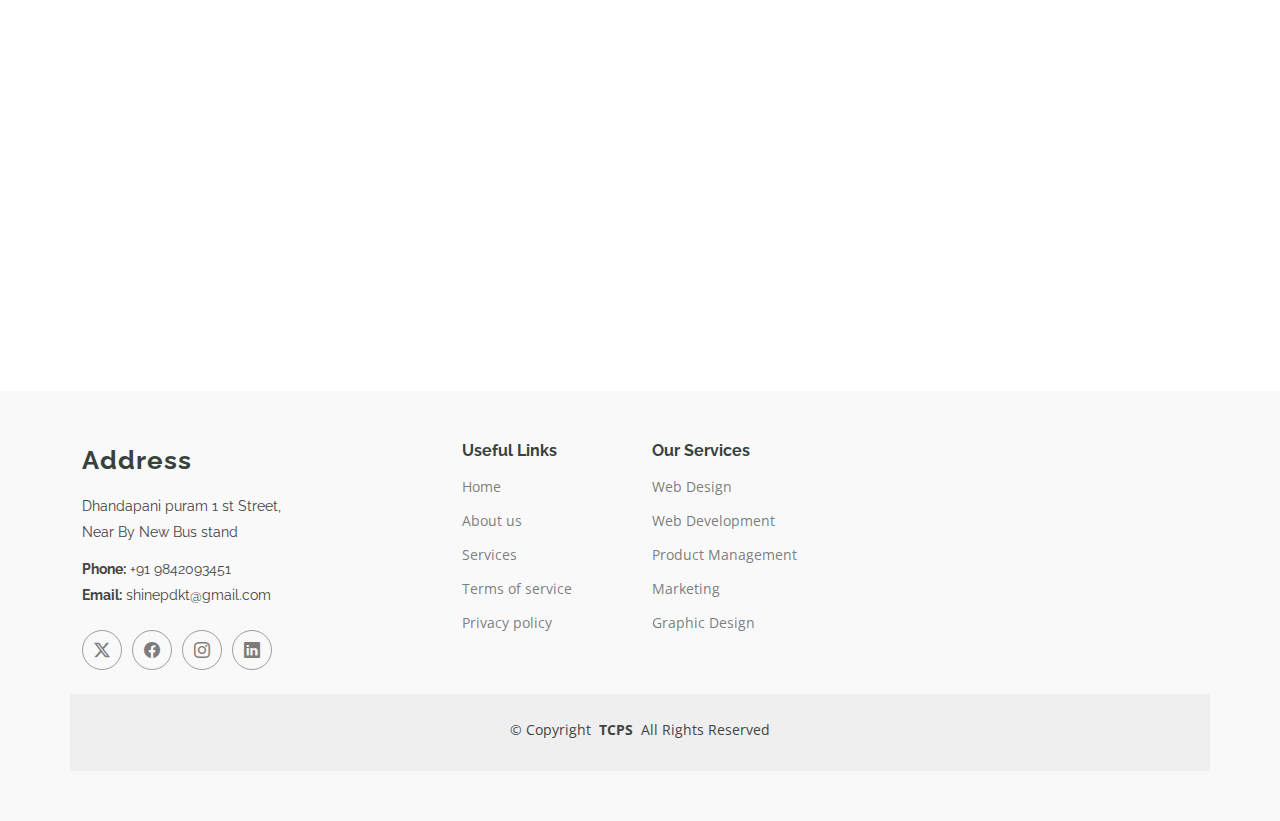
==== commit 9622f251: "Updated hero section styles for better mobile visibility" ====
--- a/index.html
+++ b/index.html
@@ -98,47 +98,19 @@
   </header>
 
     <!-- Hero Section -->
-
-    </head>
-    <body>
-        <div id="carouselExampleCaptions" class="carousel slide" data-bs-ride="carousel" data-bs-interval="5000">
-            <div class="carousel-inner">
-                <div class="carousel-item active">
-                    <img src="hero-bg.jpg" class="d-block w-100" alt="...">
-                    <div class="carousel-caption">
-                        <h1>Enhance your skills,<br>Get the job</h1>
-                        <p>We are Experts in Professional COMPUTER TRAINING</p>
-                        <a href="#" class="btn btn-dark btn-lg">Get Started</a>
-                    </div>
-                </div>
-                <div class="carousel-item">
-                    <img src="hero-bg.jpg" class="d-block w-100" alt="...">
-                    <div class="carousel-caption">
-                        <h1>Enhance your skills,<br>Get the job</h1>
-                        <p>We are Experts in Professional COMPUTER TRAINING</p>
-                        <a href="#" class="btn btn-dark btn-lg">Get Started</a>
-                    </div>
-                </div>
-                <div class="carousel-item">
-                    <img src="hero-bg.jpg" class="d-block w-100" alt="...">
-                    <div class="carousel-caption">
-                        <h1>Enhance your skills,<br>Get the job</h1>
-                        <p>We are Experts in Professional COMPUTER TRAINING</p>
-                        <a href="#" class="btn btn-dark btn-lg">Get Started</a>
-                    </div>
-                </div>
-            </div>
-            <button class="carousel-control-prev" type="button" data-bs-target="#carouselExampleCaptions" data-bs-slide="prev">
-                <span class="carousel-control-prev-icon" aria-hidden="true"></span>
-                <span class="visually-hidden">Previous</span>
-            </button>
-            <button class="carousel-control-next" type="button" data-bs-target="#carouselExampleCaptions" data-bs-slide="next">
-                <span class="carousel-control-next-icon" aria-hidden="true"></span>
-                <span class="visually-hidden">Next</span>
-            </button>
-        </div>
-    
-        <script src="https://cdn.jsdelivr.net/npm/bootstrap@5.3.0/dist/js/bootstrap.bundle.min.js"></script>
+    <section id="hero" class="hero section dark-background">
+
+      <img src="assets/img/hero-bg.jpg" alt="" data-aos="fade-in">
+
+      <div class="container">
+        <h2 data-aos="fade-up" data-aos-delay="100">Learning Today,<br>Leading Tomorrow</h2>
+        <p data-aos="fade-up" data-aos-delay="200">We are team of talented designers making websites with Bootstrap</p>
+        <div class="d-flex mt-4" data-aos="fade-up" data-aos-delay="300">
+          <a href="courses.html" class="btn-get-started">Get Started</a>
+        </div>
+      </div>
+
+    </section><!-- /Hero Section -->
       
     </section><!-- /Hero Section -->
 
--- a/assets/css/main.css
+++ b/assets/css/main.css
@@ -871,41 +871,80 @@
 /*--------------------------------------------------------------
 # Hero Section
 --------------------------------------------------------------*/
-.carousel-caption {
+.hero {
+  width: 100%;
+  min-height: 80vh;
+  position: relative;
+  padding: 80px 0;
+  display: flex;
+  align-items: center;
+  justify-content: center;
+  color: var(--default-color);
+}
+
+.hero img {
   position: absolute;
-  top: 30%;
-  transform: translateY(-30%);
-  text-align: left;
-  left: 10%;
-  color: white;
-}
-
-.carousel-caption h1 {
-  font-size: 3rem;
-  font-weight: bold;
-  line-height: 1.2;
-  color: white;
-}
-
-.carousel-caption p {
-  font-size: 1.5rem;
-  font-weight: 400;
-  margin-top: 0.5rem;
-}
-
-.carousel-caption a {
-  margin-top: 1.5rem;
-  font-size: 1.25rem;
-  padding: 0.75rem 1.5rem;
-  border-radius: 0.5rem;
-  background-color: rgb(23, 194, 23);
-  color: white;
-  text-decoration: none;
-}
-
-.carousel-caption a:hover {
-  background-color: rgb(36, 211, 124);
-}
+  inset: 0;
+  display: block;
+  width: 100%;
+  height: 100%;
+  object-fit: cover;
+  z-index: 1;
+}
+
+.hero:before {
+  content: "";
+  background: color-mix(in srgb, var(--background-color), transparent 60%);
+  position: absolute;
+  inset: 0;
+  z-index: 2;
+}
+
+.hero .container {
+  position: relative;
+  z-index: 3;
+}
+
+.hero h2 {
+  margin: 0;
+  font-size: 48px;
+  font-weight: 700;
+}
+
+.hero p {
+  color: color-mix(in srgb, var(--default-color), transparent 20%);
+  margin: 10px 0 0 0;
+  font-size: 24px;
+}
+
+.hero .btn-get-started {
+  font-weight: 500;
+  font-size: 15px;
+  letter-spacing: 1px;
+  display: inline-block;
+  padding: 8px 35px 10px 35px;
+  border-radius: 50px;
+  transition: 0.4s;
+  margin-top: 30px;
+  border: 2px solid var(--default-color);
+  color: var(--default-color);
+}
+
+.hero .btn-get-started:hover {
+  background: var(--accent-color);
+  border: 2px solid var(--accent-color);
+}
+
+@media (max-width: 768px) {
+  .hero h2 {
+    font-size: 32px;
+  }
+
+  .hero p {
+    font-size: 18px;
+  }
+}
+
 
 /*--------------------------------------------------------------
 # About Section
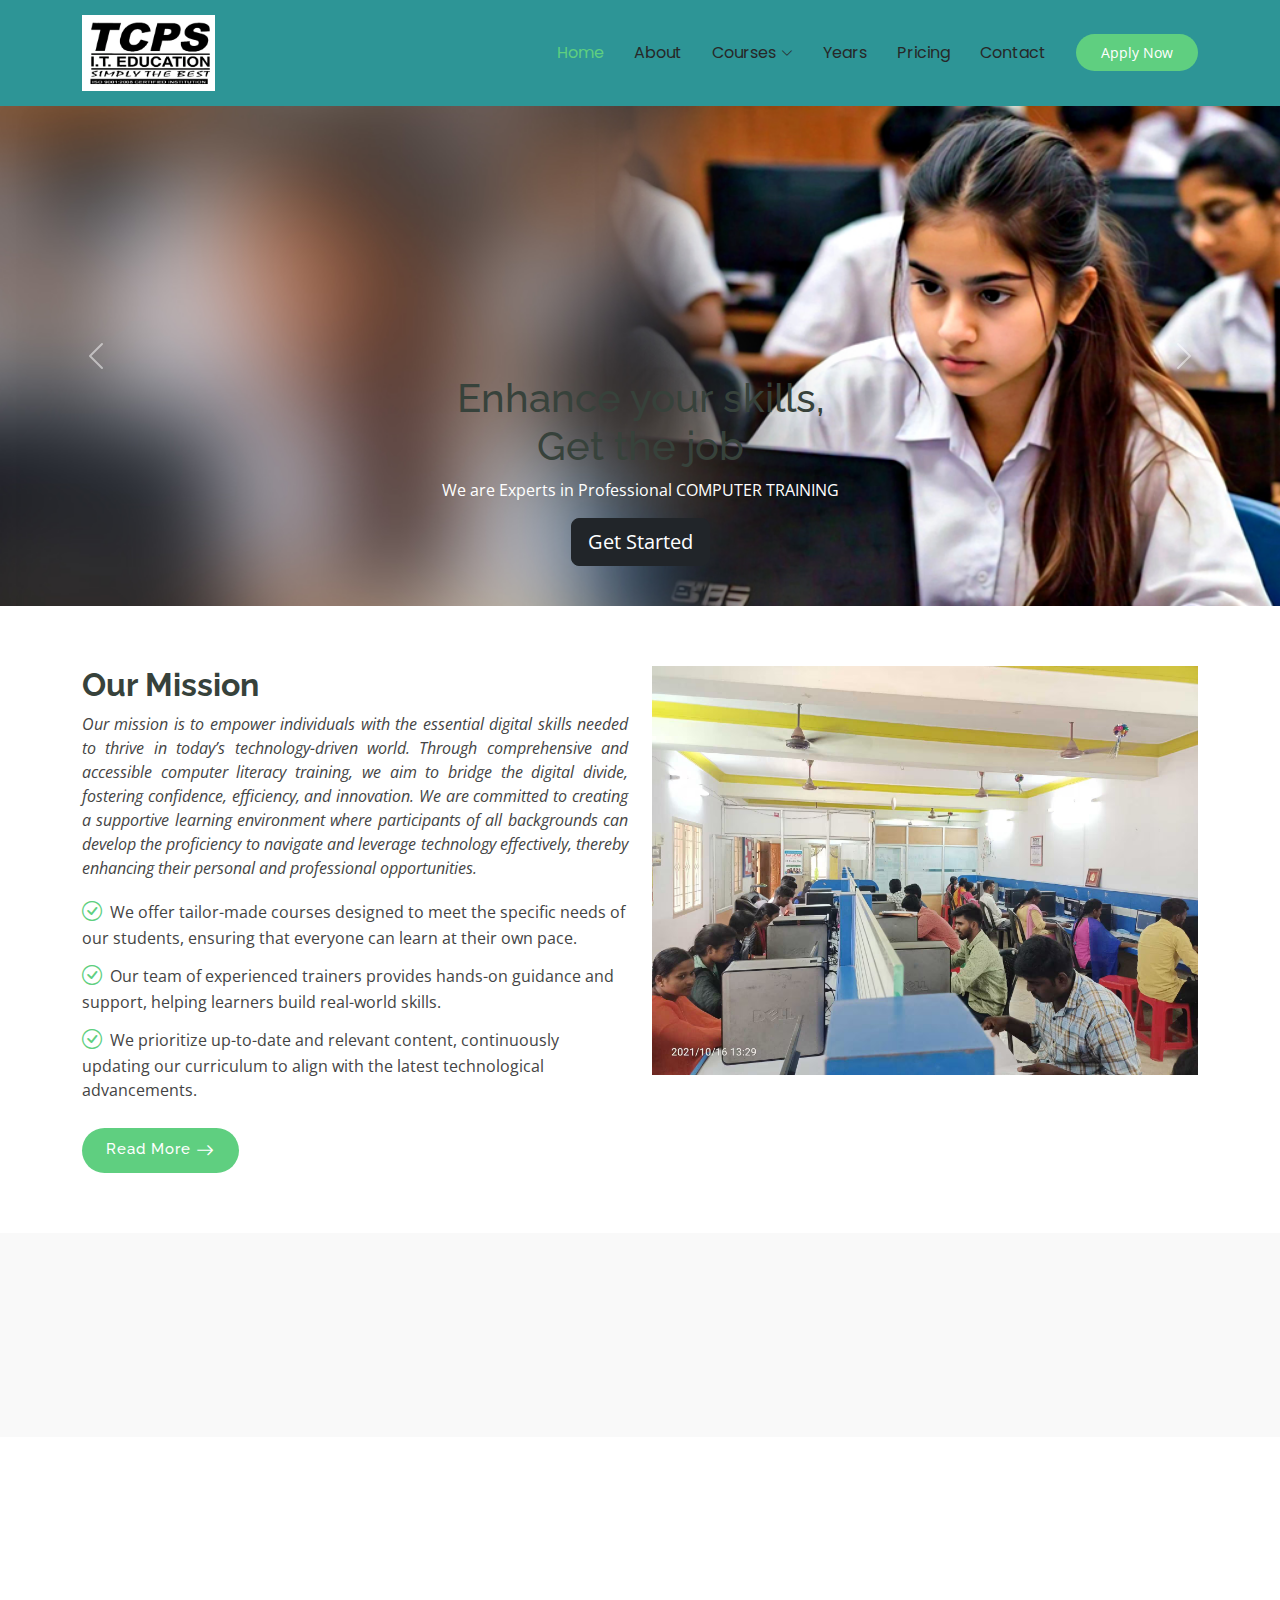
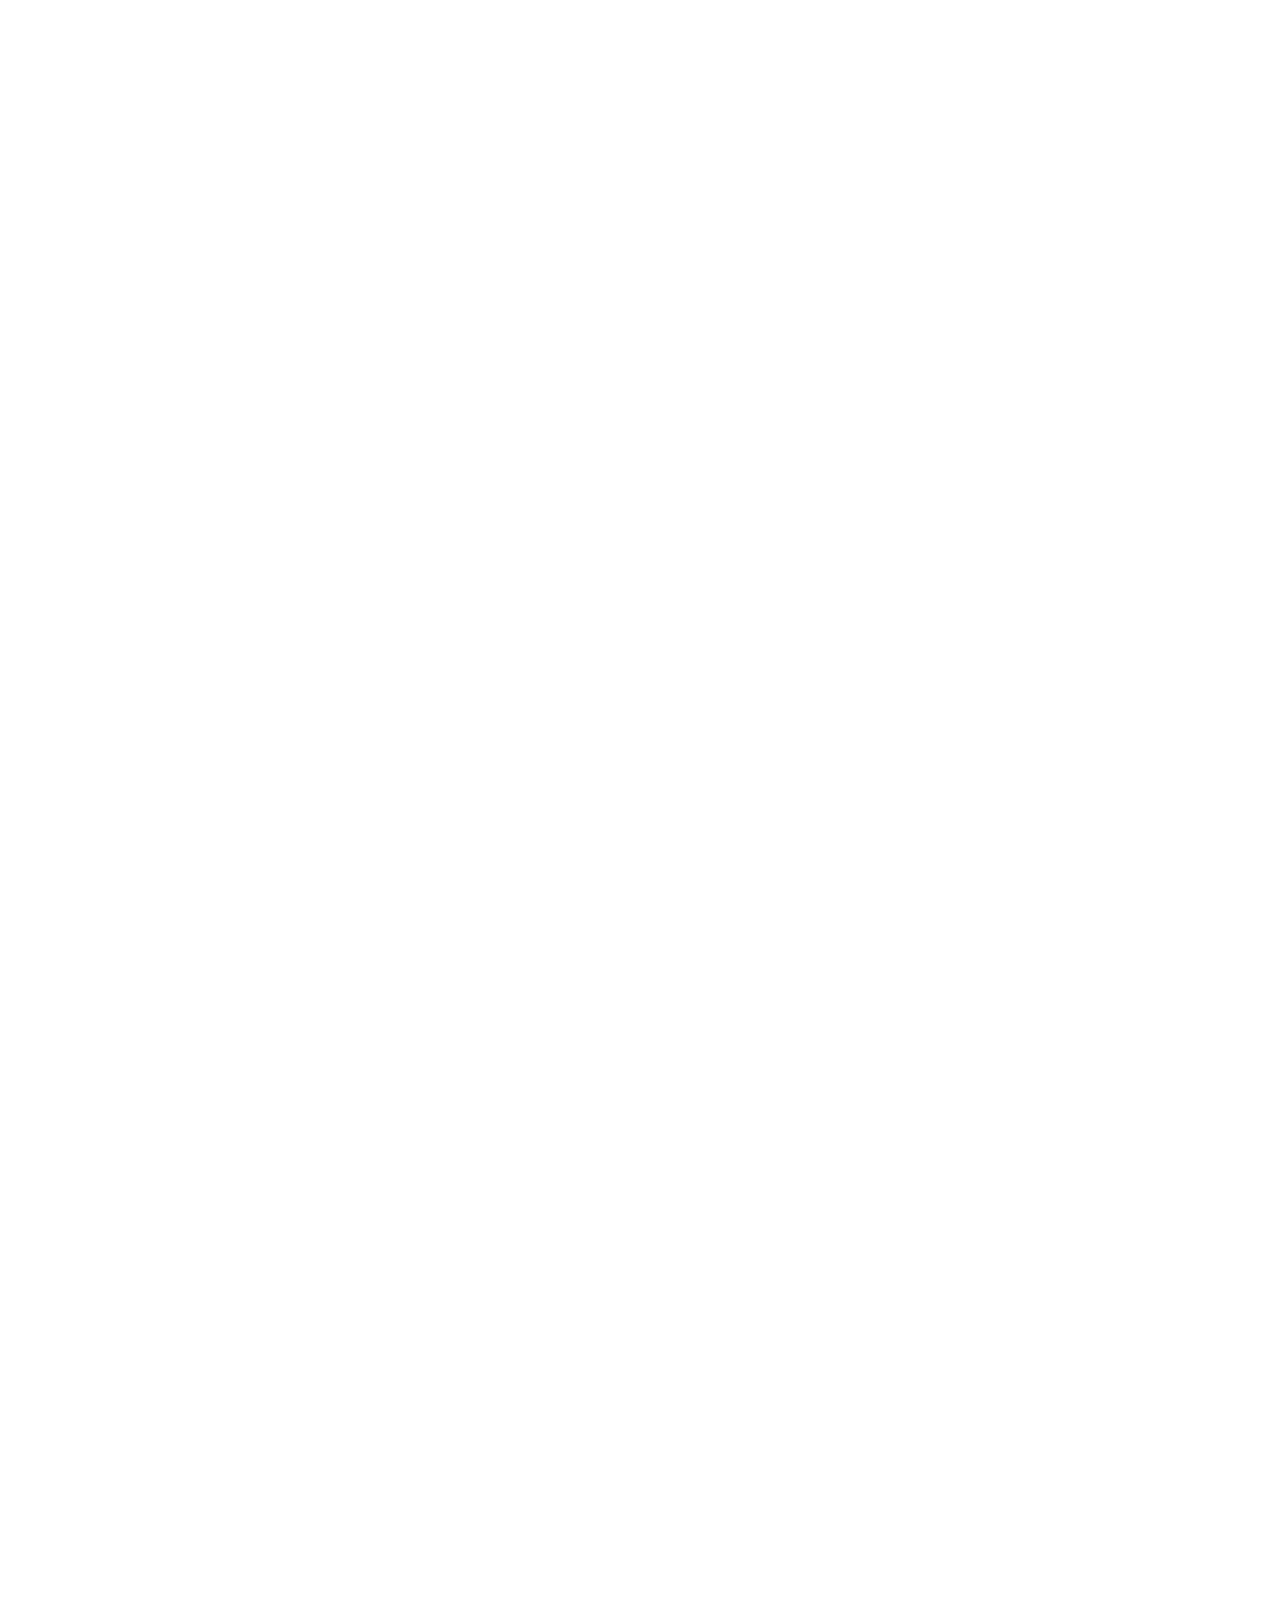
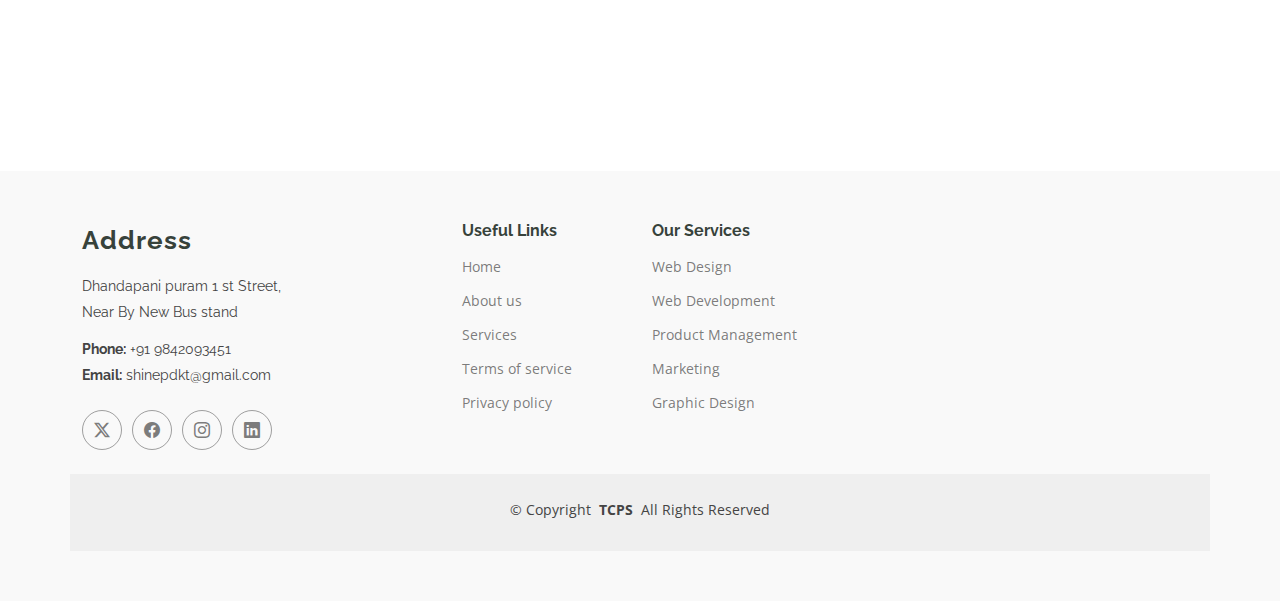
==== commit 9be77b63: "Updated hero section styles for better mobile visibility" ====
--- a/index.html
+++ b/index.html
@@ -98,19 +98,49 @@
   </header>
 
     <!-- Hero Section -->
-    <section id="hero" class="hero section dark-background">
-
-      <img src="assets/img/hero-bg.jpg" alt="" data-aos="fade-in">
-
-      <div class="container">
-        <h2 data-aos="fade-up" data-aos-delay="100">Learning Today,<br>Leading Tomorrow</h2>
-        <p data-aos="fade-up" data-aos-delay="200">We are team of talented designers making websites with Bootstrap</p>
-        <div class="d-flex mt-4" data-aos="fade-up" data-aos-delay="300">
-          <a href="courses.html" class="btn-get-started">Get Started</a>
-        </div>
-      </div>
-
-    </section><!-- /Hero Section -->
+
+  </head>
+  <body>
+      <div id="carouselExampleCaptions" class="carousel slide" data-bs-ride="carousel" data-bs-interval="5000">
+          <div class="carousel-inner">
+              <div class="carousel-item active">
+                  <img src="hero-bg.jpg" class="d-block w-100" alt="...">
+                  <div class="carousel-caption">
+                      <h1>Enhance your skills,<br>Get the job</h1>
+                      <p>We are Experts in Professional COMPUTER TRAINING</p>
+                      <a href="#" class="btn btn-dark btn-lg">Get Started</a>
+                  </div>
+              </div>
+              <div class="carousel-item">
+                  <img src="hero-bg.jpg" class="d-block w-100" alt="...">
+                  <div class="carousel-caption">
+                      <h1>Enhance your skills,<br>Get the job</h1>
+                      <p>We are Experts in Professional COMPUTER TRAINING</p>
+                      <a href="#" class="btn btn-dark btn-lg">Get Started</a>
+                  </div>
+              </div>
+              <div class="carousel-item">
+                  <img src="hero-bg.jpg" class="d-block w-100" alt="...">
+                  <div class="carousel-caption">
+                      <h1>Enhance your skills,<br>Get the job</h1>
+                      <p>We are Experts in Professional COMPUTER TRAINING</p>
+                      <a href="#" class="btn btn-dark btn-lg">Get Started</a>
+                  </div>
+              </div>
+          </div>
+          <button class="carousel-control-prev" type="button" data-bs-target="#carouselExampleCaptions" data-bs-slide="prev">
+              <span class="carousel-control-prev-icon" aria-hidden="true"></span>
+              <span class="visually-hidden">Previous</span>
+          </button>
+          <button class="carousel-control-next" type="button" data-bs-target="#carouselExampleCaptions" data-bs-slide="next">
+              <span class="carousel-control-next-icon" aria-hidden="true"></span>
+              <span class="visually-hidden">Next</span>
+          </button>
+      </div>
+  
+      <script src="https://cdn.jsdelivr.net/npm/bootstrap@5.3.0/dist/js/bootstrap.bundle.min.js"></script>
+    
+  </section><!-- /Hero Section -->
       
     </section><!-- /Hero Section -->
 
--- a/assets/css/main.css
+++ b/assets/css/main.css
@@ -871,68 +871,32 @@
 /*--------------------------------------------------------------
 # Hero Section
 --------------------------------------------------------------*/
-.hero {
+/*--------------------------------------------------------------
+# Counts Section
+--------------------------------------------------------------*/
+.counts {
+  padding: 25px 0;
+}
+
+.counts .stats-item {
+  padding: 30px;
   width: 100%;
-  min-height: 80vh;
-  position: relative;
-  padding: 80px 0;
-  display: flex;
-  align-items: center;
-  justify-content: center;
-  color: var(--default-color);
-}
-
-.hero img {
-  position: absolute;
-  inset: 0;
+}
+
+.counts .stats-item span {
+  font-size: 48px;
   display: block;
-  width: 100%;
-  height: 100%;
-  object-fit: cover;
-  z-index: 1;
-}
-
-.hero:before {
-  content: "";
-  background: color-mix(in srgb, var(--background-color), transparent 60%);
-  position: absolute;
-  inset: 0;
-  z-index: 2;
-}
-
-.hero .container {
-  position: relative;
-  z-index: 3;
-}
-
-.hero h2 {
+  color: var(--accent-color);
+  font-weight: 700;
+}
+
+.counts .stats-item p {
+  color: color-mix(in srgb, var(--default-color), transparent 40%);
+  padding: 0;
   margin: 0;
-  font-size: 48px;
-  font-weight: 700;
-}
-
-.hero p {
-  color: color-mix(in srgb, var(--default-color), transparent 20%);
-  margin: 10px 0 0 0;
-  font-size: 24px;
-}
-
-.hero .btn-get-started {
-  font-weight: 500;
+  font-family: var(--heading-font);
   font-size: 15px;
-  letter-spacing: 1px;
-  display: inline-block;
-  padding: 8px 35px 10px 35px;
-  border-radius: 50px;
-  transition: 0.4s;
-  margin-top: 30px;
-  border: 2px solid var(--default-color);
-  color: var(--default-color);
-}
-
-.hero .btn-get-started:hover {
-  background: var(--accent-color);
-  border: 2px solid var(--accent-color);
+  font-weight: 600;
 }
 
 @media (max-width: 768px) {
